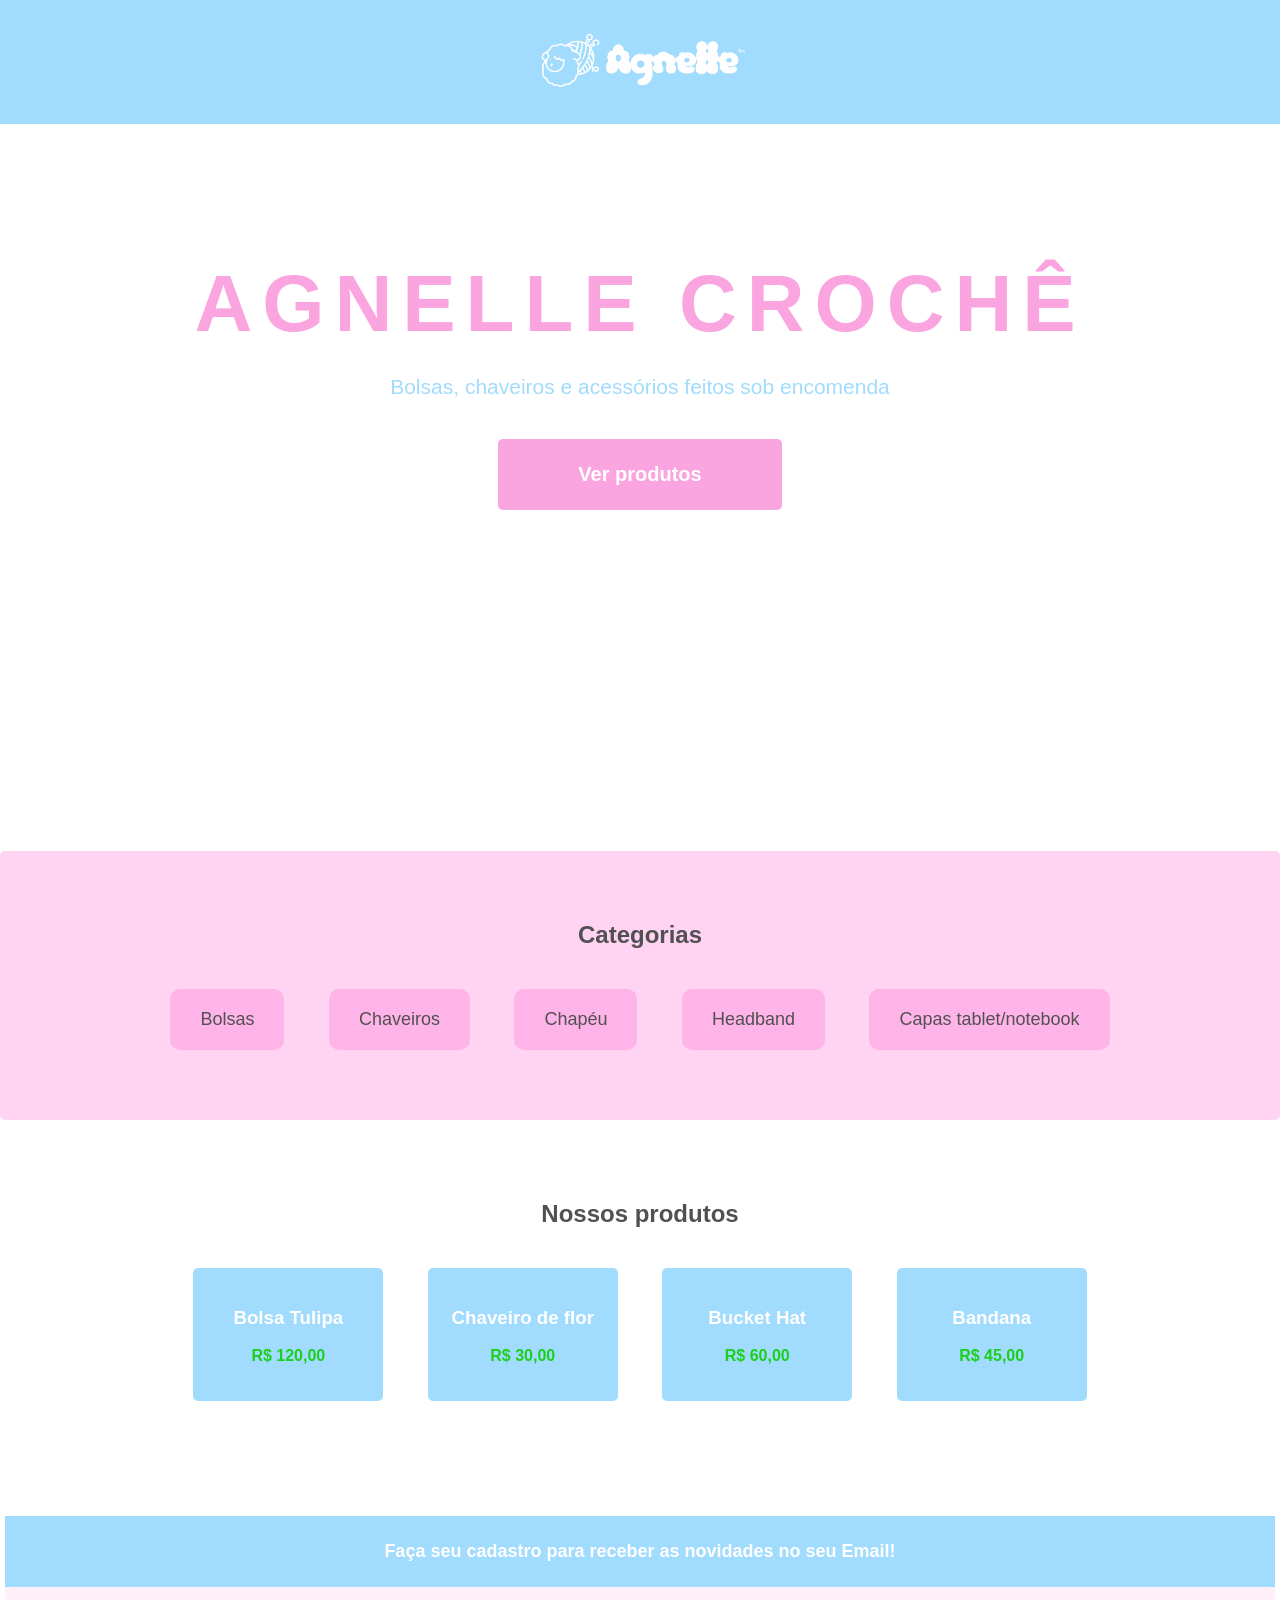
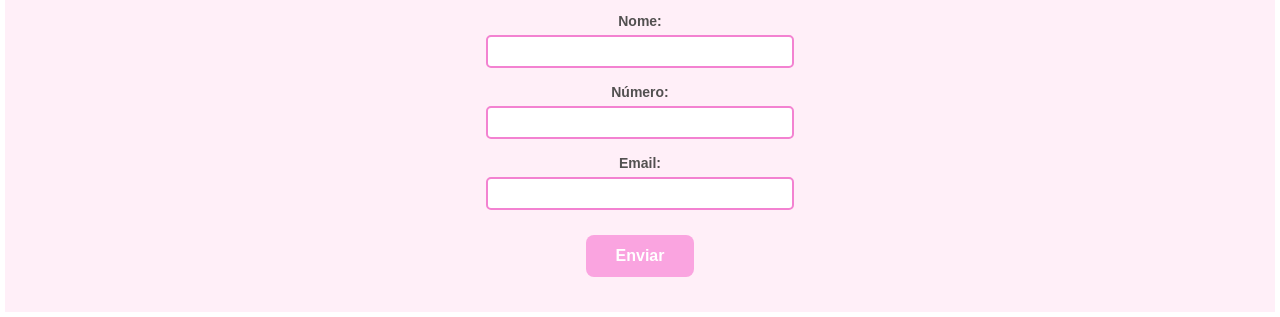
==== landing-page-raquel/index.html @ ce9356e7 "landing-page-raquel" ====
<!doctype html>
<html lang="en">
  <head>
    <meta charset="UTF-8" />
    <title>Agnelle</title>
    <link rel="stylesheet" href="style.css" />

  </head>
  <body>
    <!-- BARRA SUPERIOR COM A LOGO  -->
    <div class="header">
      <div class="logo">
        <img src="imagem/logo.png" alt="Logo Agnelle" class="image" />
      </div>
    </div>
    <!-- TELA INICIAL COM HERO  -->
    <div class="hero">
      <div class="hero-text">
        <h1 >AGNELLE CROCHÊ</h1>
        <p>
          Bolsas, chaveiros e acessórios feitos sob encomenda
        </p>
        <!-- BOTÃO QUE ENVIA PARA A AREA DE PRODUTOS -->
        <button id="botao">
          Ver produtos
        </button>
      </div>
    </div>
    <!-- AREA DE CATEGORIAS -->
    <div class="categorias">
      <h2>Categorias</h2>
    <!-- SPAN PARA PEQUENOS TEXTO EM LINHAS -->
  <span class="categoria">Bolsas</span>
  <span class="categoria">Chaveiros</span>
  <span class="categoria">Chapéu</span>
  <span class="categoria">Headband</span>
  <span class="categoria">Capas tablet/notebook</span>
    </span>
    </div>
<!-- AREA DE PRODUTOS -->
   <section id="produto" class="produtos">
    <h2>Nossos produtos</h2>

    <span class="produto">
        <h3>Bolsa Tulipa</h3>
        <p>R$ 120,00</p>
    </span>

    <span class="produto">
        <h3>Chaveiro de flor</h3>
        <p>R$ 30,00</p>
    </span>

    <span class="produto">
        <h3>Bucket Hat</h3>
        <p>R$ 60,00</p>
    </span>
    <span class="produto">
        <h3>Bandana</h3>
        <p>R$ 45,00</p>
    </span>

</section>
    </div>

    <!-- FORMULÁRIO FINAL DA PÁGINA -->
    <div class="form">
      <p>Faça seu cadastro para receber as novidades no seu Email!</p>
      <form id="cadastro">
        <label >Nome:</label> <br>
        <input type="text" id="nome">
        <br>
        <label >Número:</label> <br>
        <input type="tel" id="numero">
        <br>
        <label >Email:</label> <br>
        <input type="email" id="email">
        <br>
        <button type="submit" id="btn-enviar" >Enviar</button>
    </form>
    </div>
        <script src="script.js"></script>
  </body>
</html>
---- landing-page-raquel/style.css ----
body {
    margin: 0;
    padding: 0;
    font-family: Arial, sans-serif;
}

.logo .image {
    width: 250px;
    height: auto;
}

.header {
    text-align: center;
    background-color: #a1dbfd;

}

.hero {
    text-align: center;
    min-height: 63vh;
    padding: 80px;

}

.hero h1 {
    font-size: 80px;
    margin-bottom: 20px;
    color: #faa4e0;
    font-family: 'Franklin Gothic Medium', 'Arial Narrow', Arial, sans-serif;
    letter-spacing: 10px;
}

.hero p {
    font-size: 21px;
    color: #a1dbfd;
    margin-top: 25px;
    margin-bottom: 40px;

}

#botao {
    background-color: #faa4e0;
    color: white;
    padding: 24px 80px;
    border: none;
    font-size: 20px;
    font-weight: bold;
    cursor: pointer;
    border-radius: 5px;
}

.categorias {
    background-color: #ffd3f2;
    padding: 50px;
    text-align: center;
    color: #525050;
    border-radius: 5px;
}

/* INLINE-BLOCK PARA A CATEGORIA SE MANTER NA MESMA LINHA */
.categoria {
    display: inline-block;
    margin: 20px;
    padding: 20px 30px;
    background-color: #ffb4e9;
    font-size: 18px;
    border-radius: 10px;

}

.produtos {
    padding: 20px;
    text-align: center;
    color: #525050;
    margin: 40px;
}

/* TAMBEM COM INLINE BLOCK PARA MANTER NA MESMA LINHA */
.produto {
    display: inline-block;
    width: 150px;
    margin: 20px;
    padding: 20px;
    background-color: #a1dbfd;
    text-align: center;
    border-radius: 5px;
    color: white;
}

.produto p {
    color: rgb(29, 207, 29);
    font-weight: 600;
}

.form {
    padding: 5px;
    text-align: center;
    margin-top: 70px;
}

.form p {
    color: white;
    font-weight: bold;
    background-color: #a1dbfd;
    padding: 25px;
    font-size: 18px;
    margin: 0;

}

#cadastro {
    background-color: #ffeff8;
    padding: 25px;
}

#cadastro label {
    font-weight: bold;
    font-size: 14px;
    color: #525050;
}

#cadastro input {
    width: 290px;
    padding: 7px;
    margin-top: 5px;
    margin-bottom: 15px;
    border: 2px solid #f382d1;
    border-radius: 5px;
}

#cadastro button {
    margin: 10px;
    padding: 12px 30px;
    font-size: 16px;
    font-weight: bold;
    background-color: #faa4e0;
    color: white;
    border: none;
    border-radius: 8px;
    cursor: pointer;
}
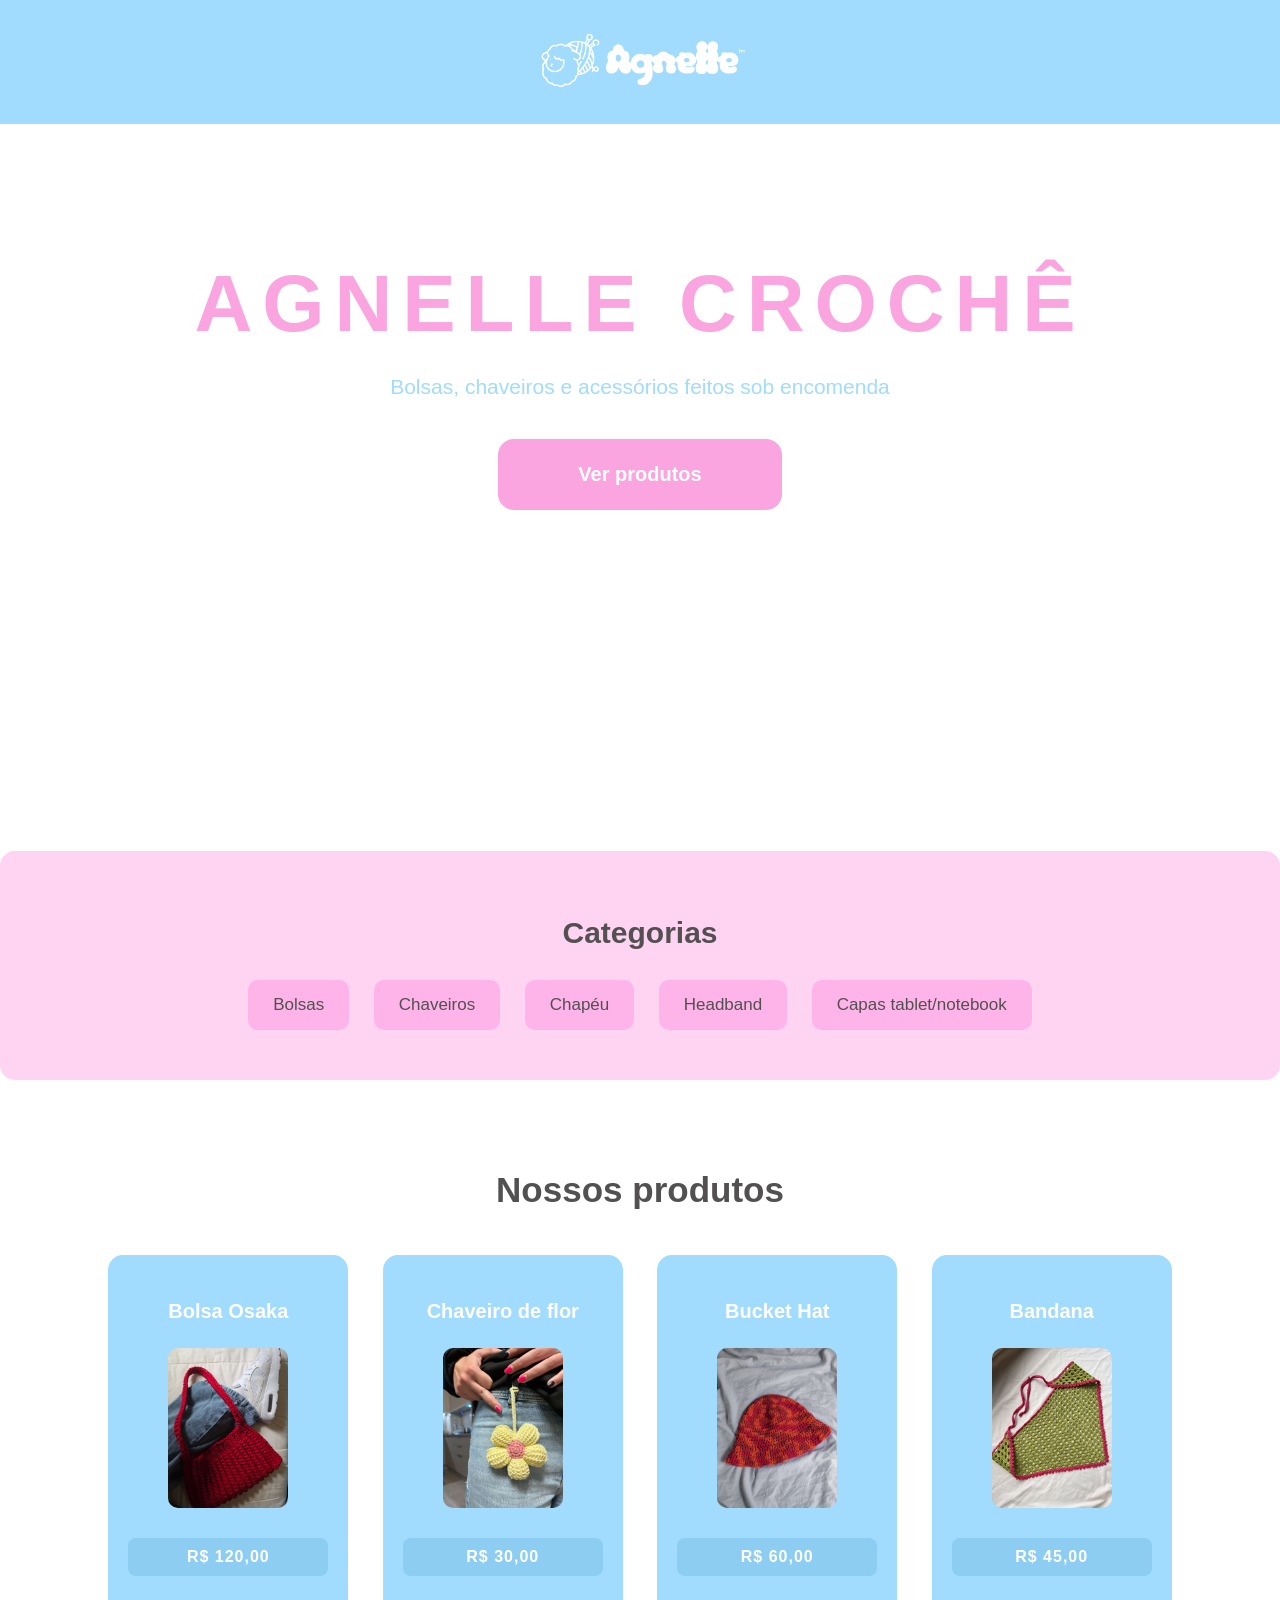
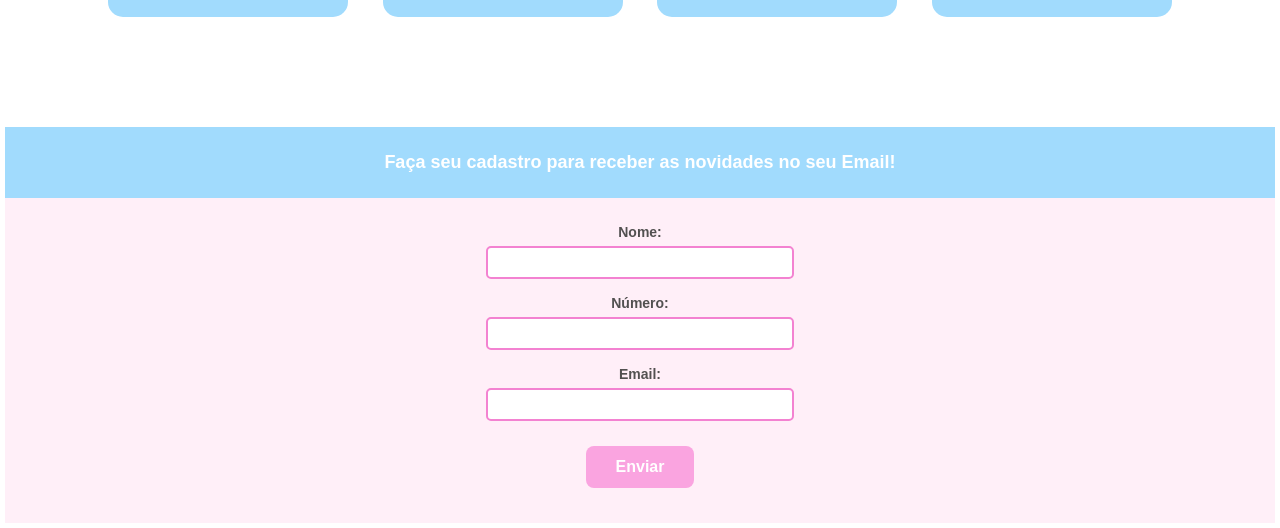
==== commit 428b56db: "landing-page-raquel-oficial" ====
--- a/landing-page-raquel/index.html
+++ b/landing-page-raquel/index.html
@@ -42,21 +42,25 @@
     <h2>Nossos produtos</h2>
 
     <span class="produto">
-        <h3>Bolsa Tulipa</h3>
+        <h3>Bolsa Osaka</h3>
+        <img src="imagem/bolsa.jpg" class="itens" alt="bolsa">
         <p>R$ 120,00</p>
     </span>
 
     <span class="produto">
         <h3>Chaveiro de flor</h3>
+        <img src="imagem/flor.png" class="itens" alt="chaveiro">
         <p>R$ 30,00</p>
     </span>
 
     <span class="produto">
         <h3>Bucket Hat</h3>
+        <img src="imagem/bucket.jpg" class="itens" alt="chapéu">
         <p>R$ 60,00</p>
     </span>
     <span class="produto">
         <h3>Bandana</h3>
+        <img src="imagem/bandana.png" class="itens" alt="bandana">
         <p>R$ 45,00</p>
     </span>
 
--- a/landing-page-raquel/style.css
+++ b/landing-page-raquel/style.css
@@ -46,26 +46,36 @@
     font-size: 20px;
     font-weight: bold;
     cursor: pointer;
-    border-radius: 5px;
+    border-radius: 16px;
 }
 
 .categorias {
     background-color: #ffd3f2;
-    padding: 50px;
+    padding: 40px;
     text-align: center;
     color: #525050;
-    border-radius: 5px;
+    border-radius: 15px;
+}
+
+.categorias h2 {
+    font-size: 30px;
+    margin-bottom: 20px;
 }
 
 /* INLINE-BLOCK PARA A CATEGORIA SE MANTER NA MESMA LINHA */
 .categoria {
     display: inline-block;
-    margin: 20px;
-    padding: 20px 30px;
+    margin: 10px;
+    padding: 15px 25px;
     background-color: #ffb4e9;
-    font-size: 18px;
+    font-size: 17px;
     border-radius: 10px;
+    color: #525050;
 
+}
+
+.categoria:hover {
+    background-color: #faa4e0;
 }
 
 .produtos {
@@ -75,21 +85,46 @@
     margin: 40px;
 }
 
+.produtos h2 {
+    padding: 20px;
+    text-align: center;
+    font-size: 35px;
+    color: #525050;
+    margin: 10px;
+}
+
 /* TAMBEM COM INLINE BLOCK PARA MANTER NA MESMA LINHA */
 .produto {
     display: inline-block;
-    width: 150px;
-    margin: 20px;
-    padding: 20px;
+    width: 200px;
+    margin: 15px;
+    padding: 25px 20px;
     background-color: #a1dbfd;
     text-align: center;
-    border-radius: 5px;
+    border-radius: 15px;
     color: white;
 }
 
+.produto h3 {
+    font-size: 20px;
+    margin-bottom: 15px;
+}
+
 .produto p {
-    color: rgb(29, 207, 29);
-    font-weight: 600;
+    color: white;
+    font-weight: 400;
+    font-size: 16px;
+    background-color: #71bbe06b;
+    padding: 10px;
+    font-weight: bold;
+    border-radius: 8px;
+    letter-spacing: 1px;
+}
+
+.itens {
+    width: 120px;
+    border-radius: 10px;
+    margin: 10px;
 }
 
 .form {
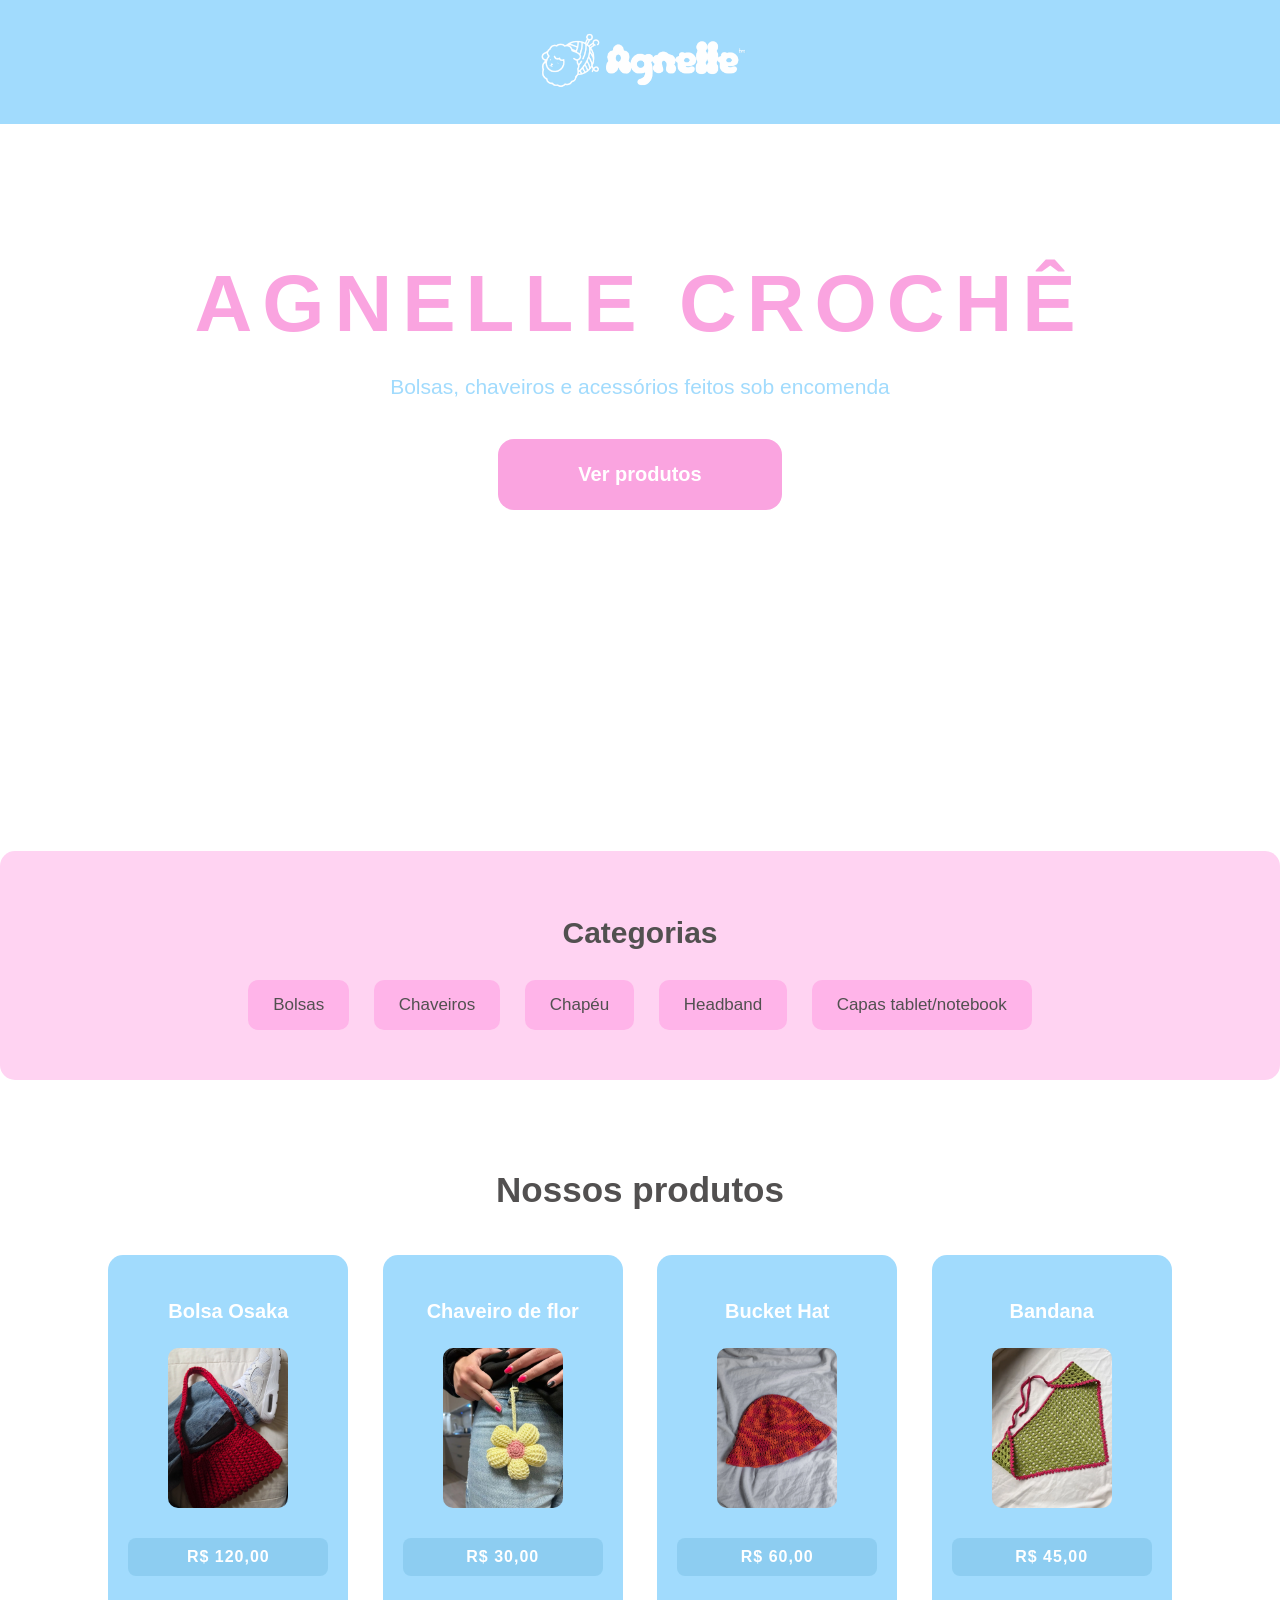
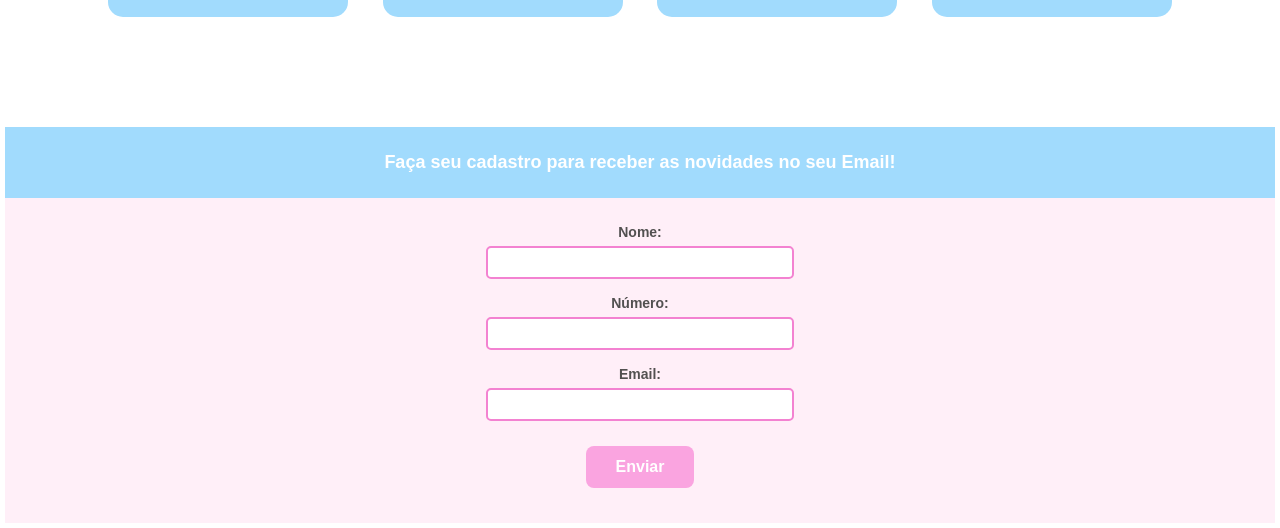
==== commit 7362ca63: "landing-page-raquel-imagenswebp" ====
--- a/landing-page-raquel/index.html
+++ b/landing-page-raquel/index.html
@@ -10,7 +10,7 @@
     <!-- BARRA SUPERIOR COM A LOGO  -->
     <div class="header">
       <div class="logo">
-        <img src="imagem/logo.png" alt="Logo Agnelle" class="image" />
+        <img src="imagem/logo.webp" alt="Logo Agnelle" class="image" />
       </div>
     </div>
     <!-- TELA INICIAL COM HERO  -->
@@ -43,24 +43,24 @@
 
     <span class="produto">
         <h3>Bolsa Osaka</h3>
-        <img src="imagem/bolsa.jpg" class="itens" alt="bolsa">
+        <img src="imagem/bolsa.webp" class="itens" alt="bolsa">
         <p>R$ 120,00</p>
     </span>
 
     <span class="produto">
         <h3>Chaveiro de flor</h3>
-        <img src="imagem/flor.png" class="itens" alt="chaveiro">
+        <img src="imagem/flor.webp" class="itens" alt="chaveiro">
         <p>R$ 30,00</p>
     </span>
 
     <span class="produto">
         <h3>Bucket Hat</h3>
-        <img src="imagem/bucket.jpg" class="itens" alt="chapéu">
+        <img src="imagem/bucket.webp" class="itens" alt="chapéu">
         <p>R$ 60,00</p>
     </span>
     <span class="produto">
         <h3>Bandana</h3>
-        <img src="imagem/bandana.png" class="itens" alt="bandana">
+        <img src="imagem/bandana.webp" class="itens" alt="bandana">
         <p>R$ 45,00</p>
     </span>
 
